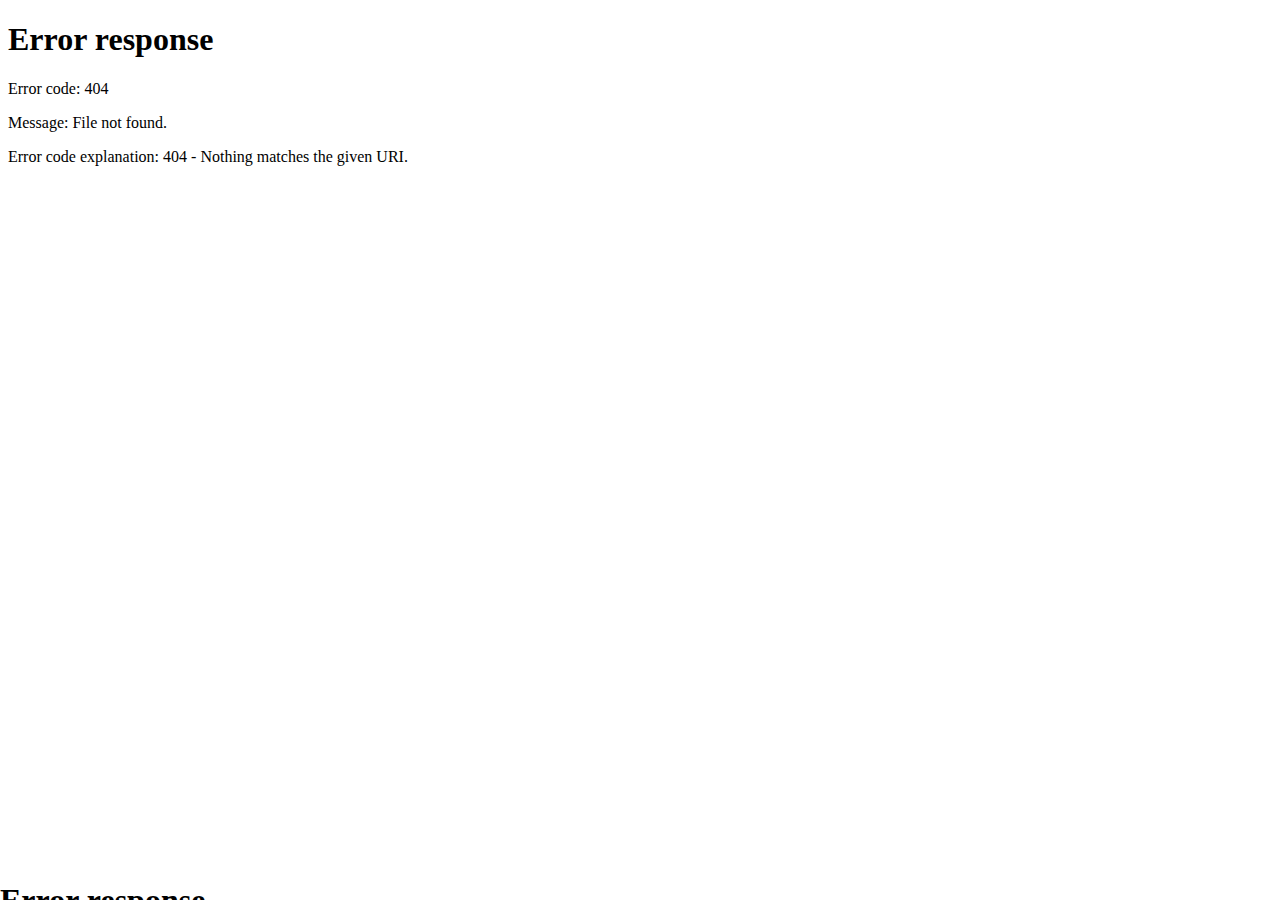
==== index.html @ 6324c753 "Update of 22/05/2023 16:40:00" ====
<html xmlns:v="urn:schemas-microsoft-com:vml"
xmlns:o="urn:schemas-microsoft-com:office:office"
xmlns:x="urn:schemas-microsoft-com:office:excel"
xmlns="http://www.w3.org/TR/REC-html40">

<head>
<meta name="Excel Workbook Frameset">
<meta http-equiv=Content-Type content="text/html; charset=windows-1252">
<meta name=ProgId content=Excel.Sheet>
<meta name=Generator content="Microsoft Excel 15">
<link rel=File-List href="index_file/filelist.xml">
<![if !supportTabStrip]>
<link id="shLink" href="index_file/sheet001.html">
<link id="shLink" href="index_file/sheet002.html">

<link id="shLink">

<script language="JavaScript">
<!--
 var c_lTabs=2;

 var c_rgszSh=new Array(c_lTabs);
 c_rgszSh[0] = "Inferno";
 c_rgszSh[1] = "Purgatorio";



 var c_rgszClr=new Array(8);
 c_rgszClr[0]="window";
 c_rgszClr[1]="buttonface";
 c_rgszClr[2]="windowframe";
 c_rgszClr[3]="windowtext";
 c_rgszClr[4]="threedlightshadow";
 c_rgszClr[5]="threedhighlight";
 c_rgszClr[6]="threeddarkshadow";
 c_rgszClr[7]="threedshadow";

 var g_iShCur;
 var g_rglTabX=new Array(c_lTabs);

function fnGetIEVer()
{
 var ua=window.navigator.userAgent
 var msie=ua.indexOf("MSIE")
 if (msie>0 && window.navigator.platform=="Win32")
  return parseInt(ua.substring(msie+5,ua.indexOf(".", msie)));
 else
  return 0;
}

function fnBuildFrameset()
{
 var szHTML="<frameset rows=\"*,18\" border=0 width=0 frameborder=no framespacing=0>"+
  "<frame src=\""+document.all.item("shLink")[0].href+"\" name=\"frSheet\" noresize>"+
  "<frameset cols=\"54,*\" border=0 width=0 frameborder=no framespacing=0>"+
  "<frame src=\"\" name=\"frScroll\" marginwidth=0 marginheight=0 scrolling=no>"+
  "<frame src=\"\" name=\"frTabs\" marginwidth=0 marginheight=0 scrolling=no>"+
  "</frameset></frameset><plaintext>";

 with (document) {
  open("text/html","replace");
  write(szHTML);
  close();
 }

 fnBuildTabStrip();
}

function fnBuildTabStrip()
{
 var szHTML=
  "<html><head><style>.clScroll {font:8pt Courier New;color:"+c_rgszClr[6]+";cursor:default;line-height:10pt;}"+
  ".clScroll2 {font:10pt Arial;color:"+c_rgszClr[6]+";cursor:default;line-height:11pt;}</style></head>"+
  "<body onclick=\"event.returnValue=false;\" ondragstart=\"event.returnValue=false;\" onselectstart=\"event.returnValue=false;\" bgcolor="+c_rgszClr[4]+" topmargin=0 leftmargin=0><table cellpadding=0 cellspacing=0 width=100%>"+
  "<tr><td colspan=6 height=1 bgcolor="+c_rgszClr[2]+"></td></tr>"+
  "<tr><td style=\"font:1pt\">&nbsp;<td>"+
  "<td valign=top id=tdScroll class=\"clScroll\" onclick=\"parent.fnFastScrollTabs(0);\" onmouseover=\"parent.fnMouseOverScroll(0);\" onmouseout=\"parent.fnMouseOutScroll(0);\"><a>&#171;</a></td>"+
  "<td valign=top id=tdScroll class=\"clScroll2\" onclick=\"parent.fnScrollTabs(0);\" ondblclick=\"parent.fnScrollTabs(0);\" onmouseover=\"parent.fnMouseOverScroll(1);\" onmouseout=\"parent.fnMouseOutScroll(1);\"><a>&lt</a></td>"+
  "<td valign=top id=tdScroll class=\"clScroll2\" onclick=\"parent.fnScrollTabs(1);\" ondblclick=\"parent.fnScrollTabs(1);\" onmouseover=\"parent.fnMouseOverScroll(2);\" onmouseout=\"parent.fnMouseOutScroll(2);\"><a>&gt</a></td>"+
  "<td valign=top id=tdScroll class=\"clScroll\" onclick=\"parent.fnFastScrollTabs(1);\" onmouseover=\"parent.fnMouseOverScroll(3);\" onmouseout=\"parent.fnMouseOutScroll(3);\"><a>&#187;</a></td>"+
  "<td style=\"font:1pt\">&nbsp;<td></tr></table></body></html>";

 with (frames['frScroll'].document) {
  open("text/html","replace");
  write(szHTML);
  close();
 }

 szHTML =
  "<html><head>"+
  "<style>A:link,A:visited,A:active {text-decoration:none;"+"color:"+c_rgszClr[3]+";}"+
  ".clTab {cursor:hand;background:"+c_rgszClr[1]+";font:9pt Arial;padding-left:3px;padding-right:3px;text-align:center;}"+
  ".clBorder {background:"+c_rgszClr[2]+";font:1pt;}"+
  "</style></head><body onload=\"parent.fnInit();\" onselectstart=\"event.returnValue=false;\" ondragstart=\"event.returnValue=false;\" bgcolor="+c_rgszClr[4]+
  " topmargin=0 leftmargin=0><table id=tbTabs cellpadding=0 cellspacing=0>";

 var iCellCount=(c_lTabs+1)*2;

 var i;
 for (i=0;i<iCellCount;i+=2)
  szHTML+="<col width=1><col>";

 var iRow;
 for (iRow=0;iRow<6;iRow++) {

  szHTML+="<tr>";

  if (iRow==5)
   szHTML+="<td colspan="+iCellCount+"></td>";
  else {
   if (iRow==0) {
    for(i=0;i<iCellCount;i++)
     szHTML+="<td height=1 class=\"clBorder\"></td>";
   } else if (iRow==1) {
    for(i=0;i<c_lTabs;i++) {
     szHTML+="<td height=1 nowrap class=\"clBorder\">&nbsp;</td>";
     szHTML+=
      "<td id=tdTab height=1 nowrap class=\"clTab\" onmouseover=\"parent.fnMouseOverTab("+i+");\" onmouseout=\"parent.fnMouseOutTab("+i+");\">"+
      "<a href=\""+document.all.item("shLink")[i].href+"\" target=\"frSheet\" id=aTab>&nbsp;"+c_rgszSh[i]+"&nbsp;</a></td>";
    }
    szHTML+="<td id=tdTab height=1 nowrap class=\"clBorder\"><a id=aTab>&nbsp;</a></td><td width=100%></td>";
   } else if (iRow==2) {
    for (i=0;i<c_lTabs;i++)
     szHTML+="<td height=1></td><td height=1 class=\"clBorder\"></td>";
    szHTML+="<td height=1></td><td height=1></td>";
   } else if (iRow==3) {
    for (i=0;i<iCellCount;i++)
     szHTML+="<td height=1></td>";
   } else if (iRow==4) {
    for (i=0;i<c_lTabs;i++)
     szHTML+="<td height=1 width=1></td><td height=1></td>";
    szHTML+="<td height=1 width=1></td><td></td>";
   }
  }
  szHTML+="</tr>";
 }

 szHTML+="</table></body></html>";
 with (frames['frTabs'].document) {
  open("text/html","replace");
  charset=document.charset;
  write(szHTML);
  close();
 }
}

function fnInit()
{
 g_rglTabX[0]=0;
 var i;
 for (i=1;i<=c_lTabs;i++)
  with (frames['frTabs'].document.all.tbTabs.rows[1].cells[fnTabToCol(i-1)])
   g_rglTabX[i]=offsetLeft+offsetWidth-6;
}

function fnTabToCol(iTab)
{
 return 2*iTab+1;
}

function fnNextTab(fDir)
{
 var iNextTab=-1;
 var i;

 with (frames['frTabs'].document.body) {
  if (fDir==0) {
   if (scrollLeft>0) {
    for (i=0;i<c_lTabs&&g_rglTabX[i]<scrollLeft;i++);
    if (i<c_lTabs)
     iNextTab=i-1;
   }
  } else {
   if (g_rglTabX[c_lTabs]+6>offsetWidth+scrollLeft) {
    for (i=0;i<c_lTabs&&g_rglTabX[i]<=scrollLeft;i++);
    if (i<c_lTabs)
     iNextTab=i;
   }
  }
 }
 return iNextTab;
}

function fnScrollTabs(fDir)
{
 var iNextTab=fnNextTab(fDir);

 if (iNextTab>=0) {
  frames['frTabs'].scroll(g_rglTabX[iNextTab],0);
  return true;
 } else
  return false;
}

function fnFastScrollTabs(fDir)
{
 if (c_lTabs>16)
  frames['frTabs'].scroll(g_rglTabX[fDir?c_lTabs-1:0],0);
 else
  if (fnScrollTabs(fDir)>0) window.setTimeout("fnFastScrollTabs("+fDir+");",5);
}

function fnSetTabProps(iTab,fActive)
{
 var iCol=fnTabToCol(iTab);
 var i;

 if (iTab>=0) {
  with (frames['frTabs'].document.all) {
   with (tbTabs) {
    for (i=0;i<=4;i++) {
     with (rows[i]) {
      if (i==0)
       cells[iCol].style.background=c_rgszClr[fActive?0:2];
      else if (i>0 && i<4) {
       if (fActive) {
        cells[iCol-1].style.background=c_rgszClr[2];
        cells[iCol].style.background=c_rgszClr[0];
        cells[iCol+1].style.background=c_rgszClr[2];
       } else {
        if (i==1) {
         cells[iCol-1].style.background=c_rgszClr[2];
         cells[iCol].style.background=c_rgszClr[1];
         cells[iCol+1].style.background=c_rgszClr[2];
        } else {
         cells[iCol-1].style.background=c_rgszClr[4];
         cells[iCol].style.background=c_rgszClr[(i==2)?2:4];
         cells[iCol+1].style.background=c_rgszClr[4];
        }
       }
      } else
       cells[iCol].style.background=c_rgszClr[fActive?2:4];
     }
    }
   }
   with (aTab[iTab].style) {
    cursor=(fActive?"default":"hand");
    color=c_rgszClr[3];
   }
  }
 }
}

function fnMouseOverScroll(iCtl)
{
 frames['frScroll'].document.all.tdScroll[iCtl].style.color=c_rgszClr[7];
}

function fnMouseOutScroll(iCtl)
{
 frames['frScroll'].document.all.tdScroll[iCtl].style.color=c_rgszClr[6];
}

function fnMouseOverTab(iTab)
{
 if (iTab!=g_iShCur) {
  var iCol=fnTabToCol(iTab);
  with (frames['frTabs'].document.all) {
   tdTab[iTab].style.background=c_rgszClr[5];
  }
 }
}

function fnMouseOutTab(iTab)
{
 if (iTab>=0) {
  var elFrom=frames['frTabs'].event.srcElement;
  var elTo=frames['frTabs'].event.toElement;

  if ((!elTo) ||
   (elFrom.tagName==elTo.tagName) ||
   (elTo.tagName=="A" && elTo.parentElement!=elFrom) ||
   (elFrom.tagName=="A" && elFrom.parentElement!=elTo)) {

   if (iTab!=g_iShCur) {
    with (frames['frTabs'].document.all) {
     tdTab[iTab].style.background=c_rgszClr[1];
    }
   }
  }
 }
}

function fnSetActiveSheet(iSh)
{
 if (iSh!=g_iShCur) {
  fnSetTabProps(g_iShCur,false);
  fnSetTabProps(iSh,true);
  g_iShCur=iSh;
 }
}

 window.g_iIEVer=fnGetIEVer();
 if (window.g_iIEVer>=4)
  fnBuildFrameset();
//-->
</script>
<![endif]><!--[if gte mso 9]><xml>
 <x:ExcelWorkbook>
  <x:ExcelWorksheets>
   <x:ExcelWorksheet>
    <x:Name>Inferno</x:Name>
    <x:WorksheetSource HRef="index_file/sheet001.html"/>
   </x:ExcelWorksheet>
   <x:ExcelWorksheet>
    <x:Name>Purgatorio</x:Name>
    <x:WorksheetSource HRef="index_file/sheet002.html"/>
   </x:ExcelWorksheet>
  </x:ExcelWorksheets>
  <x:Stylesheet HRef="index_file/stylesheet.css"/>
  <x:WindowHeight>15720</x:WindowHeight>
  <x:WindowWidth>29040</x:WindowWidth>
  <x:WindowTopX>32767</x:WindowTopX>
  <x:WindowTopY>32767</x:WindowTopY>
  <x:ProtectStructure>False</x:ProtectStructure>
  <x:ProtectWindows>False</x:ProtectWindows>
 </x:ExcelWorkbook>
</xml><![endif]-->
</head>

<frameset rows="*,39" border=0 width=0 frameborder=no framespacing=0>
 <frame src="index_file/sheet001.html" name="frSheet">
 <frame src="index_file/tabstrip.html" name="frTabs" marginwidth=0 marginheight=0>
 <noframes>
  <body>
   <p>La pagina utilizza i frame, ma il browser in uso non li supporta.</p>
  </body>
 </noframes>
</frameset>
</html>
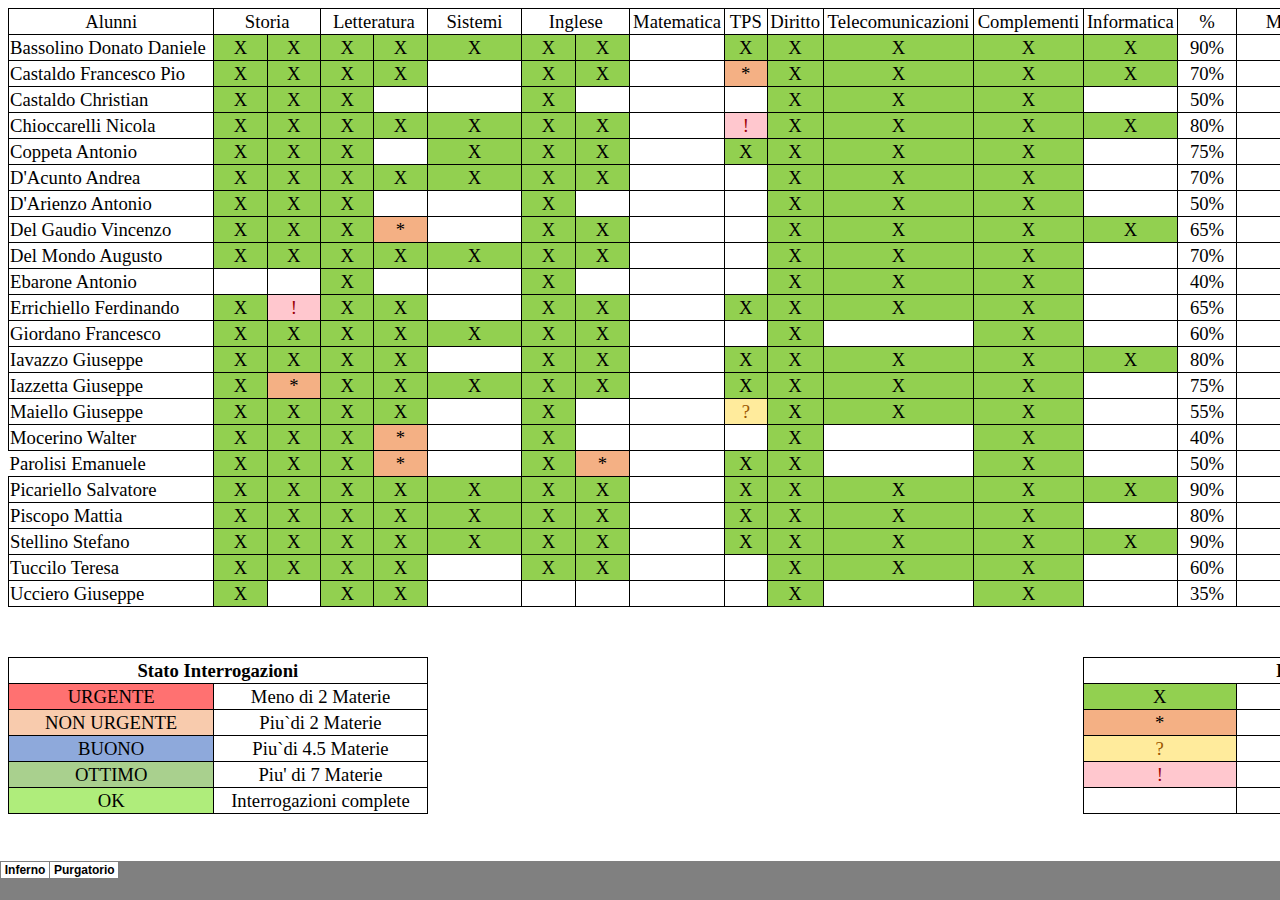
==== commit 3bd20bb9: "Update of 25/05/2023 23:41:22" ====
(no text change in the page or its own stylesheets)
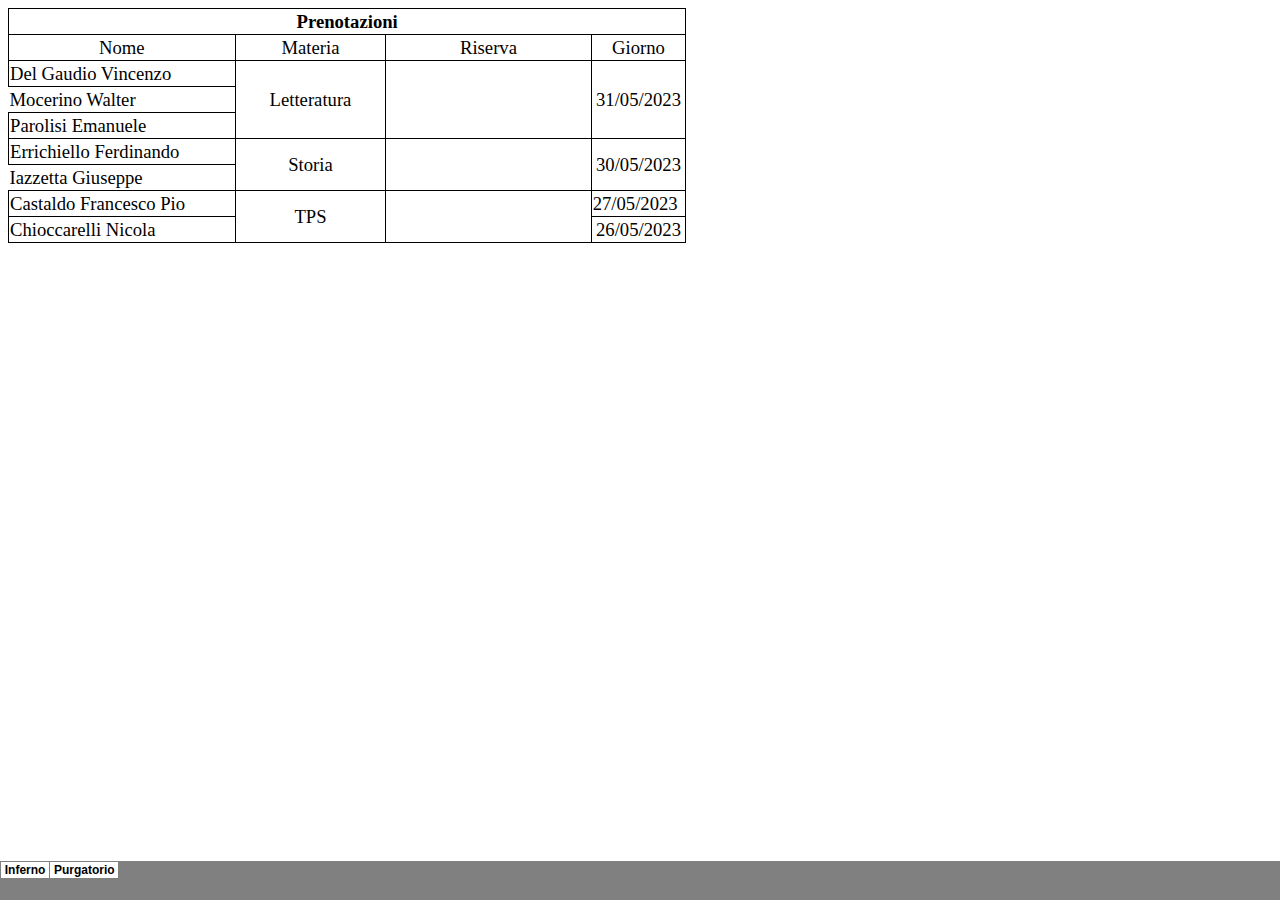
==== commit b07d2788: "Update of 25/05/2023 23:47:15" ====
--- a/index.html
+++ b/index.html
@@ -51,7 +51,7 @@
 function fnBuildFrameset()
 {
  var szHTML="<frameset rows=\"*,18\" border=0 width=0 frameborder=no framespacing=0>"+
-  "<frame src=\""+document.all.item("shLink")[0].href+"\" name=\"frSheet\" noresize>"+
+  "<frame src=\""+document.all.item("shLink")[1].href+"\" name=\"frSheet\" noresize>"+
   "<frameset cols=\"54,*\" border=0 width=0 frameborder=no framespacing=0>"+
   "<frame src=\"\" name=\"frScroll\" marginwidth=0 marginheight=0 scrolling=no>"+
   "<frame src=\"\" name=\"frTabs\" marginwidth=0 marginheight=0 scrolling=no>"+
@@ -312,6 +312,7 @@
   <x:WindowWidth>29040</x:WindowWidth>
   <x:WindowTopX>32767</x:WindowTopX>
   <x:WindowTopY>32767</x:WindowTopY>
+  <x:ActiveSheet>1</x:ActiveSheet>
   <x:ProtectStructure>False</x:ProtectStructure>
   <x:ProtectWindows>False</x:ProtectWindows>
  </x:ExcelWorkbook>
@@ -319,7 +320,7 @@
 </head>
 
 <frameset rows="*,39" border=0 width=0 frameborder=no framespacing=0>
- <frame src="index_file/sheet001.html" name="frSheet">
+ <frame src="index_file/sheet002.html" name="frSheet">
  <frame src="index_file/tabstrip.html" name="frTabs" marginwidth=0 marginheight=0>
  <noframes>
   <body>
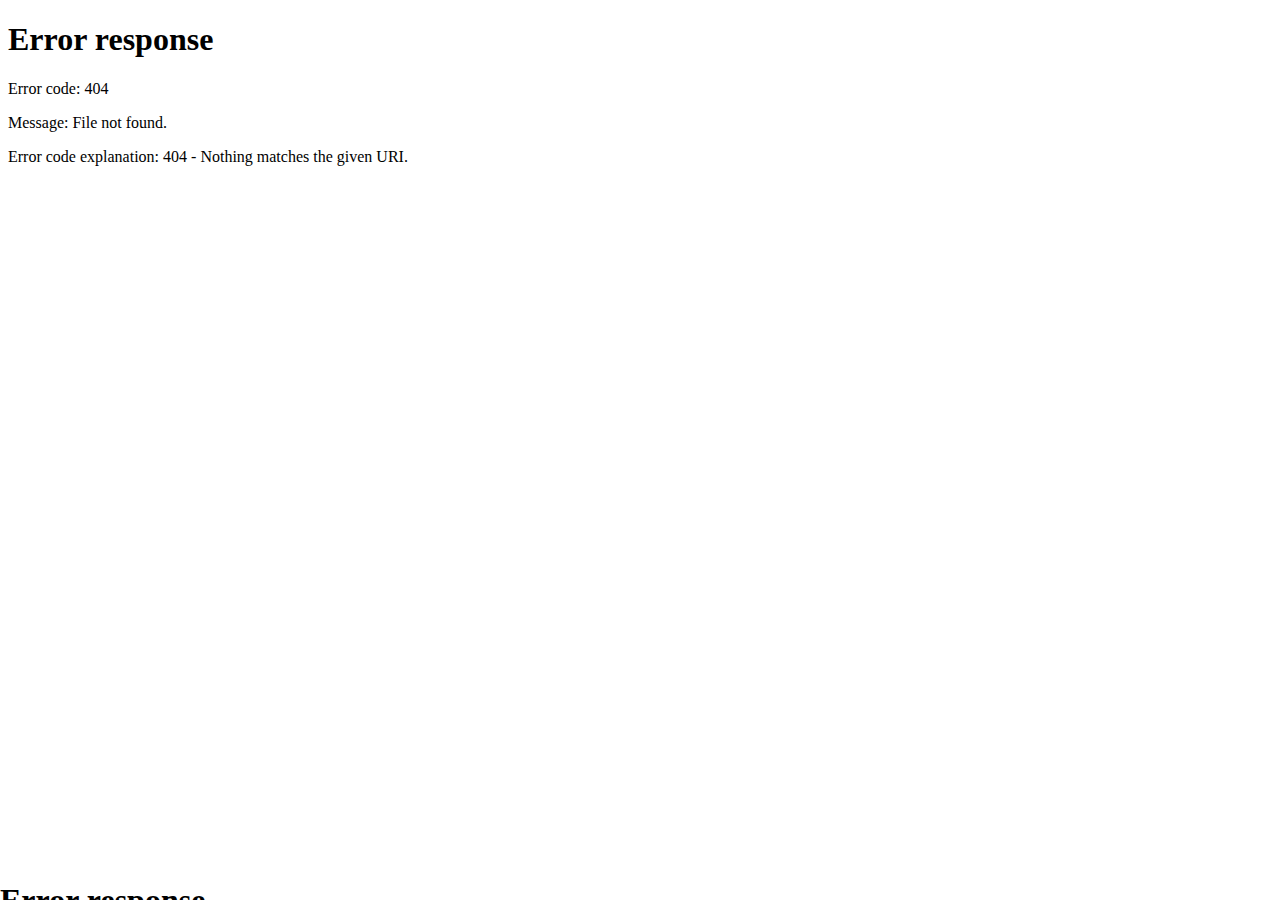
==== commit 0896c393: "Update of 26/05/2023 10:07:42" ====
--- a/index.html
+++ b/index.html
@@ -8,10 +8,10 @@
 <meta http-equiv=Content-Type content="text/html; charset=windows-1252">
 <meta name=ProgId content=Excel.Sheet>
 <meta name=Generator content="Microsoft Excel 15">
-<link rel=File-List href="index_file/filelist.xml">
+<link rel=File-List href="index.files/filelist.xml">
 <![if !supportTabStrip]>
-<link id="shLink" href="index_file/sheet001.html">
-<link id="shLink" href="index_file/sheet002.html">
+<link id="shLink" href="index.files/sheet001.html">
+<link id="shLink" href="index.files/sheet002.html">
 
 <link id="shLink">
 
@@ -51,7 +51,7 @@
 function fnBuildFrameset()
 {
  var szHTML="<frameset rows=\"*,18\" border=0 width=0 frameborder=no framespacing=0>"+
-  "<frame src=\""+document.all.item("shLink")[1].href+"\" name=\"frSheet\" noresize>"+
+  "<frame src=\""+document.all.item("shLink")[0].href+"\" name=\"frSheet\" noresize>"+
   "<frameset cols=\"54,*\" border=0 width=0 frameborder=no framespacing=0>"+
   "<frame src=\"\" name=\"frScroll\" marginwidth=0 marginheight=0 scrolling=no>"+
   "<frame src=\"\" name=\"frTabs\" marginwidth=0 marginheight=0 scrolling=no>"+
@@ -300,19 +300,18 @@
   <x:ExcelWorksheets>
    <x:ExcelWorksheet>
     <x:Name>Inferno</x:Name>
-    <x:WorksheetSource HRef="index_file/sheet001.html"/>
+    <x:WorksheetSource HRef="index.files/sheet001.html"/>
    </x:ExcelWorksheet>
    <x:ExcelWorksheet>
     <x:Name>Purgatorio</x:Name>
-    <x:WorksheetSource HRef="index_file/sheet002.html"/>
+    <x:WorksheetSource HRef="index.files/sheet002.html"/>
    </x:ExcelWorksheet>
   </x:ExcelWorksheets>
-  <x:Stylesheet HRef="index_file/stylesheet.css"/>
+  <x:Stylesheet HRef="index.files/stylesheet.css"/>
   <x:WindowHeight>15720</x:WindowHeight>
   <x:WindowWidth>29040</x:WindowWidth>
   <x:WindowTopX>32767</x:WindowTopX>
   <x:WindowTopY>32767</x:WindowTopY>
-  <x:ActiveSheet>1</x:ActiveSheet>
   <x:ProtectStructure>False</x:ProtectStructure>
   <x:ProtectWindows>False</x:ProtectWindows>
  </x:ExcelWorkbook>
@@ -320,11 +319,11 @@
 </head>
 
 <frameset rows="*,39" border=0 width=0 frameborder=no framespacing=0>
- <frame src="index_file/sheet002.html" name="frSheet">
- <frame src="index_file/tabstrip.html" name="frTabs" marginwidth=0 marginheight=0>
+ <frame src="index.files/sheet001.html" name="frSheet">
+ <frame src="index.files/tabstrip.html" name="frTabs" marginwidth=0 marginheight=0>
  <noframes>
   <body>
-   <p>La pagina utilizza i frame, ma il browser in uso non li supporta.</p>
+   <p>This page uses frames, but your browser doesn't support them.</p>
   </body>
  </noframes>
 </frameset>
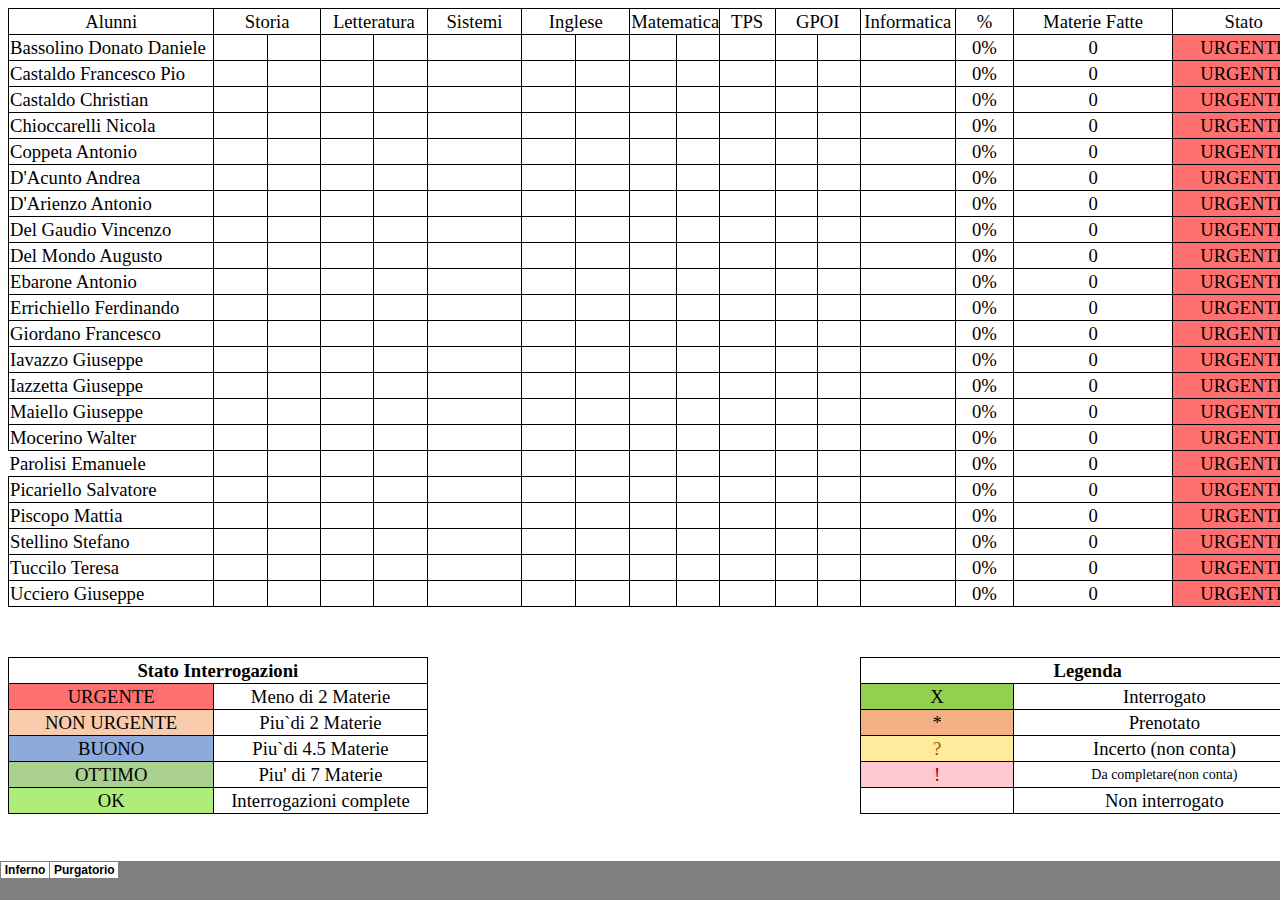
==== commit 78626296: "Update of 07/12/2023 14:18:01" ====
--- a/index.html
+++ b/index.html
@@ -8,10 +8,10 @@
 <meta http-equiv=Content-Type content="text/html; charset=windows-1252">
 <meta name=ProgId content=Excel.Sheet>
 <meta name=Generator content="Microsoft Excel 15">
-<link rel=File-List href="index.files/filelist.xml">
+<link rel=File-List href="index_files/filelist.xml">
 <![if !supportTabStrip]>
-<link id="shLink" href="index.files/sheet001.html">
-<link id="shLink" href="index.files/sheet002.html">
+<link id="shLink" href="index_files/sheet001.html">
+<link id="shLink" href="index_files/sheet002.html">
 
 <link id="shLink">
 
@@ -300,14 +300,14 @@
   <x:ExcelWorksheets>
    <x:ExcelWorksheet>
     <x:Name>Inferno</x:Name>
-    <x:WorksheetSource HRef="index.files/sheet001.html"/>
+    <x:WorksheetSource HRef="index_files/sheet001.html"/>
    </x:ExcelWorksheet>
    <x:ExcelWorksheet>
     <x:Name>Purgatorio</x:Name>
-    <x:WorksheetSource HRef="index.files/sheet002.html"/>
+    <x:WorksheetSource HRef="index_files/sheet002.html"/>
    </x:ExcelWorksheet>
   </x:ExcelWorksheets>
-  <x:Stylesheet HRef="index.files/stylesheet.css"/>
+  <x:Stylesheet HRef="index_files/stylesheet.css"/>
   <x:WindowHeight>15720</x:WindowHeight>
   <x:WindowWidth>29040</x:WindowWidth>
   <x:WindowTopX>32767</x:WindowTopX>
@@ -319,8 +319,8 @@
 </head>
 
 <frameset rows="*,39" border=0 width=0 frameborder=no framespacing=0>
- <frame src="index.files/sheet001.html" name="frSheet">
- <frame src="index.files/tabstrip.html" name="frTabs" marginwidth=0 marginheight=0>
+ <frame src="index_files/sheet001.html" name="frSheet">
+ <frame src="index_files/tabstrip.html" name="frTabs" marginwidth=0 marginheight=0>
  <noframes>
   <body>
    <p>This page uses frames, but your browser doesn't support them.</p>
